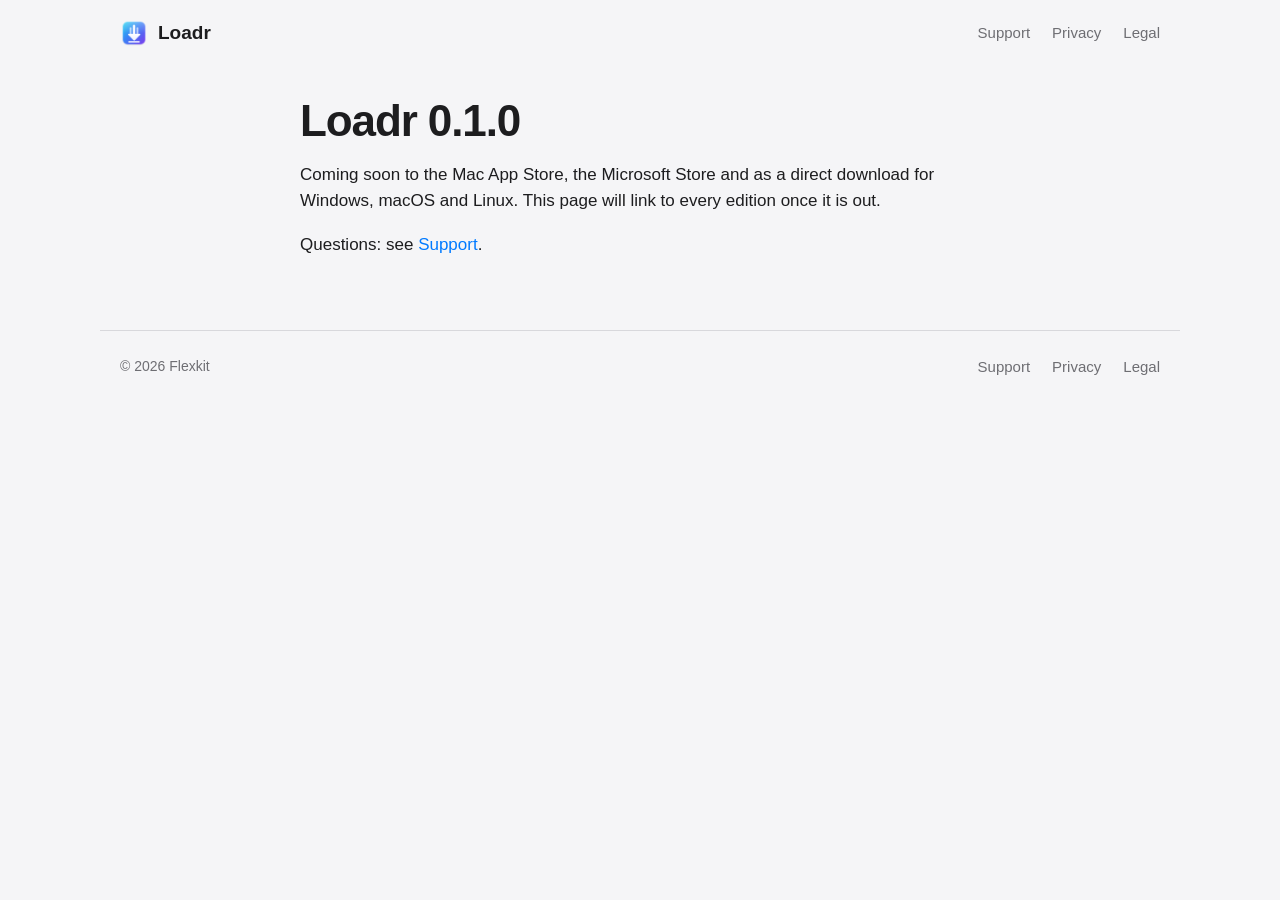
==== download/index.html @ d5647b85 "Loadr website: home, privacy policy, support, legal notice Generated by tools/build_site.py in the a" ====
<!doctype html>
<html lang="en">
<head>
<meta charset="utf-8">
<meta name="viewport" content="width=device-width, initial-scale=1">
<title>Download Loadr</title>
<meta name="description" content="Download Loadr.">
<meta name="color-scheme" content="light dark">
<link rel="icon" href="../img/icon-64.png">
<link rel="apple-touch-icon" href="../img/icon-256.png">
<link rel="stylesheet" href="../style.css">
</head>
<body>
<header class="top">
  <a class="brand" href="../"><img src="../img/icon-64.png" alt="" width="28" height="28">Loadr</a>
  <nav><a href="../support/">Support</a><a href="../privacy/">Privacy</a><a href="../legal/">Legal</a></nav>
</header>
<main class="doc"><h1>Loadr 0.1.0</h1><p>Coming soon to the Mac App Store, the Microsoft Store and as a direct download for Windows, macOS and Linux. This page will link to every edition once it is out.</p><p>Questions: see <a href="../support/">Support</a>.</p></main>
<footer>
  <span>© 2026 Flexkit</span>
  <nav><a href="../support/">Support</a><a href="../privacy/">Privacy</a><a href="../legal/">Legal</a></nav>
</footer>
</body>
</html>
---- style.css ----
/* Website style (copied to site/style.css by tools/build_site.py). No web fonts: the
   system font is used, so the pages make no third-party requests. */
:root {
  --bg: #f5f5f7;
  --surface: #ffffff;
  --text: #1d1d1f;
  --muted: #6e6e73;
  --line: #d8d8dc;
  --accent: #007aff;
  --shadow: 0 30px 80px rgba(0, 0, 0, 0.16), 0 8px 24px rgba(0, 0, 0, 0.08);
  color-scheme: light dark;
}
@media (prefers-color-scheme: dark) {
  :root {
    --bg: #111113;
    --surface: #1c1c1e;
    --text: #f2f2f4;
    --muted: #9b9ba1;
    --line: #2e2e31;
    --accent: #0a84ff;
    --shadow: 0 30px 80px rgba(0, 0, 0, 0.6), 0 8px 24px rgba(0, 0, 0, 0.4);
  }
}
* { box-sizing: border-box; }
html { -webkit-text-size-adjust: 100%; }
body {
  margin: 0;
  background: var(--bg);
  color: var(--text);
  font: 17px/1.55 -apple-system, BlinkMacSystemFont, "Inter", "Segoe UI", Roboto, "Helvetica Neue", Arial, sans-serif;
  -webkit-font-smoothing: antialiased;
}
a { color: var(--accent); text-decoration: none; }
a:hover { text-decoration: underline; }
img { max-width: 100%; height: auto; display: block; }

.top, footer {
  max-width: 1080px;
  margin: 0 auto;
  padding: 18px 20px;
  display: flex;
  align-items: center;
  justify-content: space-between;
  gap: 16px;
}
.brand { display: flex; align-items: center; gap: 10px; color: var(--text); font-weight: 700; font-size: 19px; }
.brand:hover { text-decoration: none; }
nav { display: flex; gap: 22px; }
nav a { color: var(--muted); font-size: 15px; }
nav a[aria-current="page"], nav a:hover { color: var(--text); text-decoration: none; }
footer { color: var(--muted); font-size: 14px; border-top: 1px solid var(--line); margin-top: 72px; padding-top: 24px; padding-bottom: 40px; }

main { max-width: 1080px; margin: 0 auto; padding: 0 20px; }
.hero { text-align: center; padding: 56px 0 8px; }
.appicon { margin: 0 auto 20px; width: 112px; height: 112px; }
h1 { font-size: clamp(36px, 6vw, 60px); line-height: 1.08; letter-spacing: -0.025em; margin: 0 0 16px; text-wrap: balance; }
.lead { font-size: clamp(18px, 2.2vw, 22px); color: var(--muted); max-width: 720px; margin: 0 auto 18px; text-wrap: pretty; }
.soon { font-size: 14px; color: var(--muted); margin: 0; }

.shot { margin: 48px auto 0; }
.shot img, .split img { border-radius: 12px; box-shadow: var(--shadow); }

.split { display: grid; grid-template-columns: 1fr 1fr; gap: 48px; align-items: center; margin-top: 96px; }
.split h2 { font-size: clamp(28px, 3.6vw, 40px); line-height: 1.12; letter-spacing: -0.02em; margin: 0 0 14px; }
.split p { color: var(--muted); font-size: 19px; margin: 0; }
.split figure { margin: 0; }

.cards { display: grid; grid-template-columns: repeat(3, 1fr); gap: 16px; margin-top: 96px; }
.card { background: var(--surface); border: 1px solid var(--line); border-radius: 16px; padding: 22px 22px 10px; }
.card h3 { margin: 0 0 10px; font-size: 18px; }
.card ul { margin: 0; padding-left: 18px; color: var(--muted); font-size: 15px; }
.card li { margin-bottom: 8px; }
.note { color: var(--muted); font-size: 14px; text-align: center; max-width: 760px; margin: 32px auto 0; }

.doc { max-width: 720px; padding-top: 32px; }
.doc h1 { font-size: clamp(32px, 5vw, 44px); margin-bottom: 8px; }
.doc h2 { font-size: 21px; margin: 34px 0 8px; }
.doc h3 { font-size: 17px; margin: 24px 0 4px; }
.doc h3 + p { margin-top: 0; }
.doc p, .doc li { color: var(--text); }
.doc ul { padding-left: 22px; }
.doc em { color: var(--muted); font-style: normal; font-size: 15px; }
code { font: 0.9em ui-monospace, SFMono-Regular, Menlo, monospace; background: var(--surface); border: 1px solid var(--line); border-radius: 5px; padding: 1px 5px; }

@media (max-width: 820px) {
  .split { grid-template-columns: 1fr; gap: 28px; margin-top: 64px; }
  .cards { grid-template-columns: 1fr; margin-top: 64px; }
  .hero { padding-top: 32px; }
  .top nav { gap: 16px; }
}
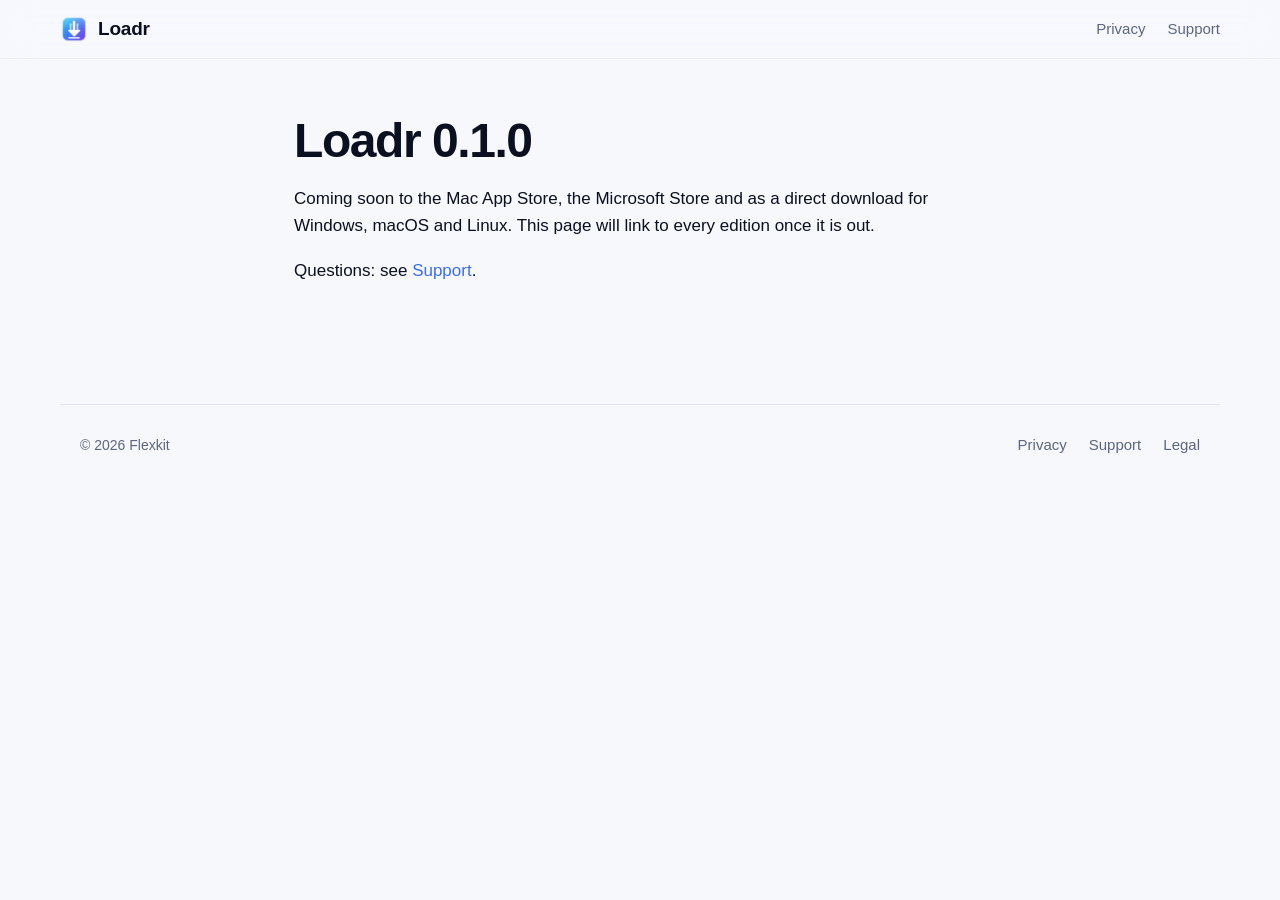
==== commit 58a9599c: "Update the website Generated by tools/build_site.py in the app repository." ====
--- a/download/index.html
+++ b/download/index.html
@@ -6,19 +6,19 @@
 <title>Download Loadr</title>
 <meta name="description" content="Download Loadr.">
 <meta name="color-scheme" content="light dark">
-<link rel="icon" href="../img/icon-64.png">
-<link rel="apple-touch-icon" href="../img/icon-256.png">
-<link rel="stylesheet" href="../style.css">
+<link rel="icon" href="../img/icon-64.png?v=38c56fb1af">
+<link rel="apple-touch-icon" href="../img/icon-256.png?v=3b2b8973ac">
+<link rel="stylesheet" href="../style.css?v=9e1d853f84">
 </head>
 <body>
 <header class="top">
-  <a class="brand" href="../"><img src="../img/icon-64.png" alt="" width="28" height="28">Loadr</a>
-  <nav><a href="../support/">Support</a><a href="../privacy/">Privacy</a><a href="../legal/">Legal</a></nav>
+  <a class="brand" href="../"><img src="../img/icon-64.png?v=38c56fb1af" alt="" width="28" height="28">Loadr</a>
+  <nav><a href="../privacy/">Privacy</a><a href="../support/">Support</a></nav>
 </header>
 <main class="doc"><h1>Loadr 0.1.0</h1><p>Coming soon to the Mac App Store, the Microsoft Store and as a direct download for Windows, macOS and Linux. This page will link to every edition once it is out.</p><p>Questions: see <a href="../support/">Support</a>.</p></main>
 <footer>
   <span>© 2026 Flexkit</span>
-  <nav><a href="../support/">Support</a><a href="../privacy/">Privacy</a><a href="../legal/">Legal</a></nav>
+  <nav><a href="../privacy/">Privacy</a><a href="../support/">Support</a><a href="../legal/">Legal</a></nav>
 </footer>
 </body>
 </html>
--- a/style.css
+++ b/style.css
@@ -1,90 +1,226 @@
-/* Website style (copied to site/style.css by tools/build_site.py). No web fonts: the
-   system font is used, so the pages make no third-party requests. */
+/* Website style (copied to site/style.css by tools/build_site.py). No web fonts and no
+   scripts: the system font is used and the page makes no third-party requests. */
 :root {
-  --bg: #f5f5f7;
+  --bg: #f7f8fc;
   --surface: #ffffff;
-  --text: #1d1d1f;
-  --muted: #6e6e73;
-  --line: #d8d8dc;
-  --accent: #007aff;
-  --shadow: 0 30px 80px rgba(0, 0, 0, 0.16), 0 8px 24px rgba(0, 0, 0, 0.08);
+  --tile: #eef1f8;
+  --text: #0b1020;
+  --muted: #5d6680;
+  --line: #e2e6f0;
+  --accent: #3b6cf6;
+  --c1: #22d3ee;
+  --c2: #3b82f6;
+  --c3: #7c3aed;
+  --grad: linear-gradient(110deg, var(--c1) 0%, var(--c2) 45%, var(--c3) 100%);
+  --shadow: 0 50px 100px -30px rgba(30, 41, 80, 0.35), 0 18px 40px -20px rgba(30, 41, 80, 0.25);
   color-scheme: light dark;
 }
 @media (prefers-color-scheme: dark) {
   :root {
-    --bg: #111113;
-    --surface: #1c1c1e;
-    --text: #f2f2f4;
-    --muted: #9b9ba1;
-    --line: #2e2e31;
-    --accent: #0a84ff;
-    --shadow: 0 30px 80px rgba(0, 0, 0, 0.6), 0 8px 24px rgba(0, 0, 0, 0.4);
+    --bg: #05080f;
+    --surface: #0d1322;
+    --tile: #0d1322;
+    --text: #f1f4ff;
+    --muted: #8e99b5;
+    --line: #1a2238;
+    --accent: #7aa2ff;
+    --shadow: 0 50px 100px -30px rgba(0, 0, 0, 0.85), 0 18px 40px -20px rgba(0, 0, 0, 0.6);
   }
 }
 * { box-sizing: border-box; }
-html { -webkit-text-size-adjust: 100%; }
+html { -webkit-text-size-adjust: 100%; scroll-behavior: smooth; }
+@media (prefers-reduced-motion: reduce) { html { scroll-behavior: auto; } }
 body {
   margin: 0;
   background: var(--bg);
   color: var(--text);
-  font: 17px/1.55 -apple-system, BlinkMacSystemFont, "Inter", "Segoe UI", Roboto, "Helvetica Neue", Arial, sans-serif;
+  font: 17px/1.6 -apple-system, BlinkMacSystemFont, "Segoe UI Variable Display", "Segoe UI", "Inter", Roboto, "Helvetica Neue", Arial, sans-serif;
   -webkit-font-smoothing: antialiased;
+  overflow-x: hidden;
 }
 a { color: var(--accent); text-decoration: none; }
 a:hover { text-decoration: underline; }
 img { max-width: 100%; height: auto; display: block; }
-
-.top, footer {
-  max-width: 1080px;
-  margin: 0 auto;
-  padding: 18px 20px;
-  display: flex;
-  align-items: center;
-  justify-content: space-between;
-  gap: 16px;
-}
-.brand { display: flex; align-items: center; gap: 10px; color: var(--text); font-weight: 700; font-size: 19px; }
+picture { display: block; }
+h1, h2, h3 { text-wrap: balance; }
+p { text-wrap: pretty; }
+
+/* ---------- header and footer ---------- */
+.top {
+  position: sticky; top: 0; z-index: 10;
+  display: flex; align-items: center; justify-content: space-between; gap: 16px;
+  padding: 14px max(20px, calc((100vw - 1160px) / 2));
+  background: color-mix(in srgb, var(--bg) 75%, transparent);
+  backdrop-filter: saturate(1.6) blur(16px);
+  -webkit-backdrop-filter: saturate(1.6) blur(16px);
+  border-bottom: 1px solid color-mix(in srgb, var(--line) 60%, transparent);
+}
+.brand { display: flex; align-items: center; gap: 10px; color: var(--text); font-weight: 700; font-size: 19px; letter-spacing: -0.01em; }
+.brand img { border-radius: 7px; }
 .brand:hover { text-decoration: none; }
 nav { display: flex; gap: 22px; }
 nav a { color: var(--muted); font-size: 15px; }
 nav a[aria-current="page"], nav a:hover { color: var(--text); text-decoration: none; }
-footer { color: var(--muted); font-size: 14px; border-top: 1px solid var(--line); margin-top: 72px; padding-top: 24px; padding-bottom: 40px; }
-
-main { max-width: 1080px; margin: 0 auto; padding: 0 20px; }
-.hero { text-align: center; padding: 56px 0 8px; }
-.appicon { margin: 0 auto 20px; width: 112px; height: 112px; }
-h1 { font-size: clamp(36px, 6vw, 60px); line-height: 1.08; letter-spacing: -0.025em; margin: 0 0 16px; text-wrap: balance; }
-.lead { font-size: clamp(18px, 2.2vw, 22px); color: var(--muted); max-width: 720px; margin: 0 auto 18px; text-wrap: pretty; }
-.soon { font-size: 14px; color: var(--muted); margin: 0; }
-
-.shot { margin: 48px auto 0; }
-.shot img, .split img { border-radius: 12px; box-shadow: var(--shadow); }
-
-.split { display: grid; grid-template-columns: 1fr 1fr; gap: 48px; align-items: center; margin-top: 96px; }
-.split h2 { font-size: clamp(28px, 3.6vw, 40px); line-height: 1.12; letter-spacing: -0.02em; margin: 0 0 14px; }
-.split p { color: var(--muted); font-size: 19px; margin: 0; }
-.split figure { margin: 0; }
-
-.cards { display: grid; grid-template-columns: repeat(3, 1fr); gap: 16px; margin-top: 96px; }
-.card { background: var(--surface); border: 1px solid var(--line); border-radius: 16px; padding: 22px 22px 10px; }
-.card h3 { margin: 0 0 10px; font-size: 18px; }
-.card ul { margin: 0; padding-left: 18px; color: var(--muted); font-size: 15px; }
-.card li { margin-bottom: 8px; }
-.note { color: var(--muted); font-size: 14px; text-align: center; max-width: 760px; margin: 32px auto 0; }
-
-.doc { max-width: 720px; padding-top: 32px; }
-.doc h1 { font-size: clamp(32px, 5vw, 44px); margin-bottom: 8px; }
-.doc h2 { font-size: 21px; margin: 34px 0 8px; }
+footer {
+  max-width: 1160px; margin: 120px auto 0; padding: 28px 20px 48px;
+  display: flex; align-items: center; justify-content: space-between; gap: 16px; flex-wrap: wrap;
+  color: var(--muted); font-size: 14px; border-top: 1px solid var(--line);
+}
+
+/* ---------- shared ---------- */
+main { max-width: 1160px; margin: 0 auto; padding: 0 24px; }
+.grad { background: var(--grad); -webkit-background-clip: text; background-clip: text; color: transparent; }
+.title {
+  font-size: clamp(36px, 5.6vw, 64px); line-height: 1.02; letter-spacing: -0.045em;
+  text-align: center; margin: 0 0 56px;
+}
+.btn {
+  display: inline-flex; align-items: center; padding: 14px 26px; border-radius: 999px;
+  font-weight: 600; font-size: 16px; transition: transform .15s ease, box-shadow .15s ease;
+}
+.btn:hover { text-decoration: none; transform: translateY(-1px); }
+.btn.primary { color: #fff; background: var(--grad); box-shadow: 0 14px 34px -14px rgba(59, 108, 246, .9); }
+.btn.ghost { color: var(--text); border: 1px solid var(--line); background: color-mix(in srgb, var(--surface) 70%, transparent); }
+.ctas { display: flex; gap: 12px; justify-content: center; flex-wrap: wrap; }
+
+/* ---------- hero ---------- */
+.hero { position: relative; text-align: center; padding: 96px 0 0; }
+.glow {
+  position: absolute; left: 50%; top: -120px; width: 1500px; height: 1100px; transform: translateX(-50%);
+  z-index: -1; pointer-events: none;
+  background:
+    radial-gradient(28% 34% at 34% 30%, color-mix(in srgb, var(--c1) 40%, transparent), transparent 70%),
+    radial-gradient(30% 36% at 66% 26%, color-mix(in srgb, var(--c3) 36%, transparent), transparent 70%),
+    radial-gradient(40% 40% at 50% 66%, color-mix(in srgb, var(--c2) 30%, transparent), transparent 75%);
+}
+.pill {
+  display: inline-block; margin: 0 0 28px; padding: 7px 16px; border-radius: 999px; font-size: 14px; font-weight: 600;
+  color: var(--muted); background: color-mix(in srgb, var(--surface) 70%, transparent); border: 1px solid var(--line);
+}
+.hero h1 { font-size: clamp(56px, 11vw, 132px); line-height: 0.95; letter-spacing: -0.055em; margin: 0 0 28px; font-weight: 800; }
+.lead { font-size: clamp(19px, 2.4vw, 24px); color: var(--muted); margin: 0 auto 38px; max-width: 640px; }
+.hero-shot { margin: 96px auto 0; max-width: 1100px; }
+.hero-shot img { border-radius: 14px; box-shadow: var(--shadow); }
+
+/* ---------- bento ---------- */
+.bento { margin-top: 200px; }
+.grid { display: grid; grid-template-columns: repeat(6, 1fr); gap: 20px; }
+.tile {
+  grid-column: span 2; position: relative; overflow: hidden;
+  display: flex; flex-direction: column; gap: 28px;
+  padding: 36px 36px 0; min-height: 420px; border-radius: 28px;
+  background: var(--tile); border: 1px solid var(--line);
+}
+.tile.wide { grid-column: span 4; }
+.tile.accent {
+  color: #fff; border: 0;
+  background:
+    radial-gradient(70% 90% at 0% 0%, rgba(34, 211, 238, .55), transparent 60%),
+    radial-gradient(70% 90% at 100% 100%, rgba(124, 58, 237, .6), transparent 60%),
+    #1c2a6b;
+}
+.tile h3 { font-size: clamp(26px, 2.8vw, 36px); line-height: 1.05; letter-spacing: -0.035em; margin: 0 0 8px; font-weight: 750; }
+.tile p { margin: 0; color: var(--muted); font-size: 17px; }
+.tile.accent p { color: rgba(255, 255, 255, .78); }
+.tile .visual { margin-top: auto; padding-bottom: 36px; }
+.tile .visual img { width: 100%; border-radius: 16px; box-shadow: 0 30px 60px -30px rgba(10, 20, 60, .6); margin: 0 auto; }
+.tile.wide .visual img { width: 64%; }
+/* Windows that run off the bottom edge of their tile. */
+.tile .visual.bleed { padding-bottom: 0; margin-bottom: -2px; }
+.tile .visual.bleed img { border-radius: 14px 14px 0 0; }
+.tile.wide .visual.bleed img { width: 84%; }
+/* A progress ring drawn in CSS (the "Never lose progress" tile). */
+.ring-wrap { position: relative; display: flex; flex-direction: column; align-items: center; gap: 22px; }
+.ring {
+  width: 210px; height: 210px; border-radius: 50%; display: grid; place-items: center;
+  background: conic-gradient(var(--c1), var(--c2) 40%, var(--c3) 62%, color-mix(in srgb, var(--text) 10%, transparent) 62% 100%);
+  -webkit-mask: radial-gradient(farthest-side, transparent calc(100% - 22px), #000 calc(100% - 21px));
+          mask: radial-gradient(farthest-side, transparent calc(100% - 22px), #000 calc(100% - 21px));
+  position: relative;
+}
+.ring-wrap::before {
+  content: "62%"; position: absolute; top: 105px; left: 50%; transform: translate(-50%, -50%);
+  font-size: 52px; font-weight: 800; letter-spacing: -0.04em;
+}
+.ring-note { margin: 0; font-size: 15px; color: var(--muted); display: inline-flex; align-items: center; gap: 8px; }
+.ring-note .dot { width: 8px; height: 8px; border-radius: 50%; background: #f5b841; }
+.tile.mini { min-height: 0; padding: 32px; gap: 0; }
+.tile.mini .glyph { width: 46px; height: 46px; padding: 11px; border-radius: 14px; color: #fff; background: var(--grad); margin-bottom: 22px; }
+.tile.mini h3 { font-size: 24px; }
+
+/* ---------- systems (CSS-only tabs) ---------- */
+.systems { text-align: center; margin-top: 200px; }
+.systems .title { margin-bottom: 18px; }
+.systems .sub { color: var(--muted); font-size: 20px; margin: 0 auto 36px; }
+.os > input { position: absolute; opacity: 0; pointer-events: none; }
+.tabs {
+  display: inline-flex; gap: 4px; padding: 5px; border-radius: 999px;
+  background: var(--surface); border: 1px solid var(--line); margin-bottom: 56px;
+}
+.tabs label { padding: 10px 26px; border-radius: 999px; cursor: pointer; font-weight: 600; font-size: 15px; color: var(--muted); }
+.tabs label:hover { color: var(--text); }
+#os-windows:checked ~ .tabs label[for="os-windows"],
+#os-mac:checked ~ .tabs label[for="os-mac"],
+#os-linux:checked ~ .tabs label[for="os-linux"] { color: #fff; background: var(--grad); }
+#os-windows:focus-visible ~ .tabs label[for="os-windows"],
+#os-mac:focus-visible ~ .tabs label[for="os-mac"],
+#os-linux:focus-visible ~ .tabs label[for="os-linux"] { outline: 2px solid var(--accent); outline-offset: 2px; }
+.pane { display: none; margin: 0 auto; max-width: 1000px; }
+#os-windows:checked ~ .panes .pane-windows,
+#os-mac:checked ~ .panes .pane-mac,
+#os-linux:checked ~ .panes .pane-linux { display: block; animation: fade .4s ease; }
+@keyframes fade { from { opacity: 0; transform: translateY(10px); } }
+.pane img { border-radius: 14px; box-shadow: var(--shadow); }
+
+/* ---------- privacy ---------- */
+.privacy-band {
+  margin-top: 200px; padding: 96px 32px; border-radius: 36px; text-align: center; color: #fff;
+  background:
+    radial-gradient(50% 80% at 10% 0%, rgba(34, 211, 238, .4), transparent 60%),
+    radial-gradient(50% 80% at 90% 100%, rgba(124, 58, 237, .5), transparent 60%),
+    #070c1c;
+}
+.privacy-band .glyph { width: 64px; height: 64px; padding: 14px; border-radius: 20px; background: rgba(255, 255, 255, .12); color: #fff; margin: 0 auto 30px; }
+.privacy-band h2 { font-size: clamp(40px, 6vw, 72px); line-height: 1; letter-spacing: -0.045em; margin: 0 0 22px; }
+.privacy-band p { color: #c3cce6; font-size: 20px; margin: 0 0 26px; }
+.privacy-band a { color: #9cc2ff; font-weight: 600; }
+
+/* ---------- get ---------- */
+.get { text-align: center; margin-top: 200px; }
+.get img { margin: 0 auto 26px; filter: drop-shadow(0 20px 34px rgba(59, 108, 246, .4)); }
+.get h2 { font-size: clamp(40px, 6vw, 72px); line-height: 1; letter-spacing: -0.045em; margin: 0 0 40px; }
+.badge {
+  display: inline-flex; flex-direction: column; align-items: flex-start; line-height: 1.2;
+  padding: 12px 26px; border-radius: 16px; background: var(--text); color: var(--bg); font-weight: 650; font-size: 19px;
+}
+.badge small { font-weight: 500; font-size: 12px; opacity: .7; }
+
+/* ---------- documents (privacy, support, legal) ---------- */
+.doc { max-width: 740px; padding-top: 56px; }
+.doc h1 { font-size: clamp(34px, 5vw, 48px); line-height: 1.1; letter-spacing: -0.03em; margin: 0 0 10px; }
+.doc h2 { font-size: 22px; letter-spacing: -0.01em; margin: 38px 0 8px; }
 .doc h3 { font-size: 17px; margin: 24px 0 4px; }
 .doc h3 + p { margin-top: 0; }
-.doc p, .doc li { color: var(--text); }
 .doc ul { padding-left: 22px; }
 .doc em { color: var(--muted); font-style: normal; font-size: 15px; }
-code { font: 0.9em ui-monospace, SFMono-Regular, Menlo, monospace; background: var(--surface); border: 1px solid var(--line); border-radius: 5px; padding: 1px 5px; }
-
-@media (max-width: 820px) {
-  .split { grid-template-columns: 1fr; gap: 28px; margin-top: 64px; }
-  .cards { grid-template-columns: 1fr; margin-top: 64px; }
-  .hero { padding-top: 32px; }
-  .top nav { gap: 16px; }
-}
+code { font: 0.9em ui-monospace, SFMono-Regular, Menlo, Consolas, monospace; background: var(--surface); border: 1px solid var(--line); border-radius: 5px; padding: 1px 5px; }
+
+/* ---------- small screens ---------- */
+@media (max-width: 900px) {
+  .grid { grid-template-columns: 1fr; }
+  .tile, .tile.wide { grid-column: auto; min-height: 0; }
+  .tile.wide .visual img, .tile.wide .visual.bleed img { max-width: 100%; width: 100%; }
+  .bento, .systems, .privacy-band, .get { margin-top: 128px; }
+  .hero { padding-top: 56px; }
+  .hero-shot { margin-top: 64px; }
+  .title { margin-bottom: 36px; }
+  .privacy-band { padding: 64px 24px; }
+}
+@media (max-width: 520px) {
+  nav { gap: 14px; }
+  nav a { font-size: 14px; }
+  .top { padding-left: 16px; padding-right: 16px; }
+  main { padding: 0 16px; }
+  .tile { padding: 28px 24px 0; border-radius: 22px; }
+  .tabs label { padding: 9px 16px; }
+}
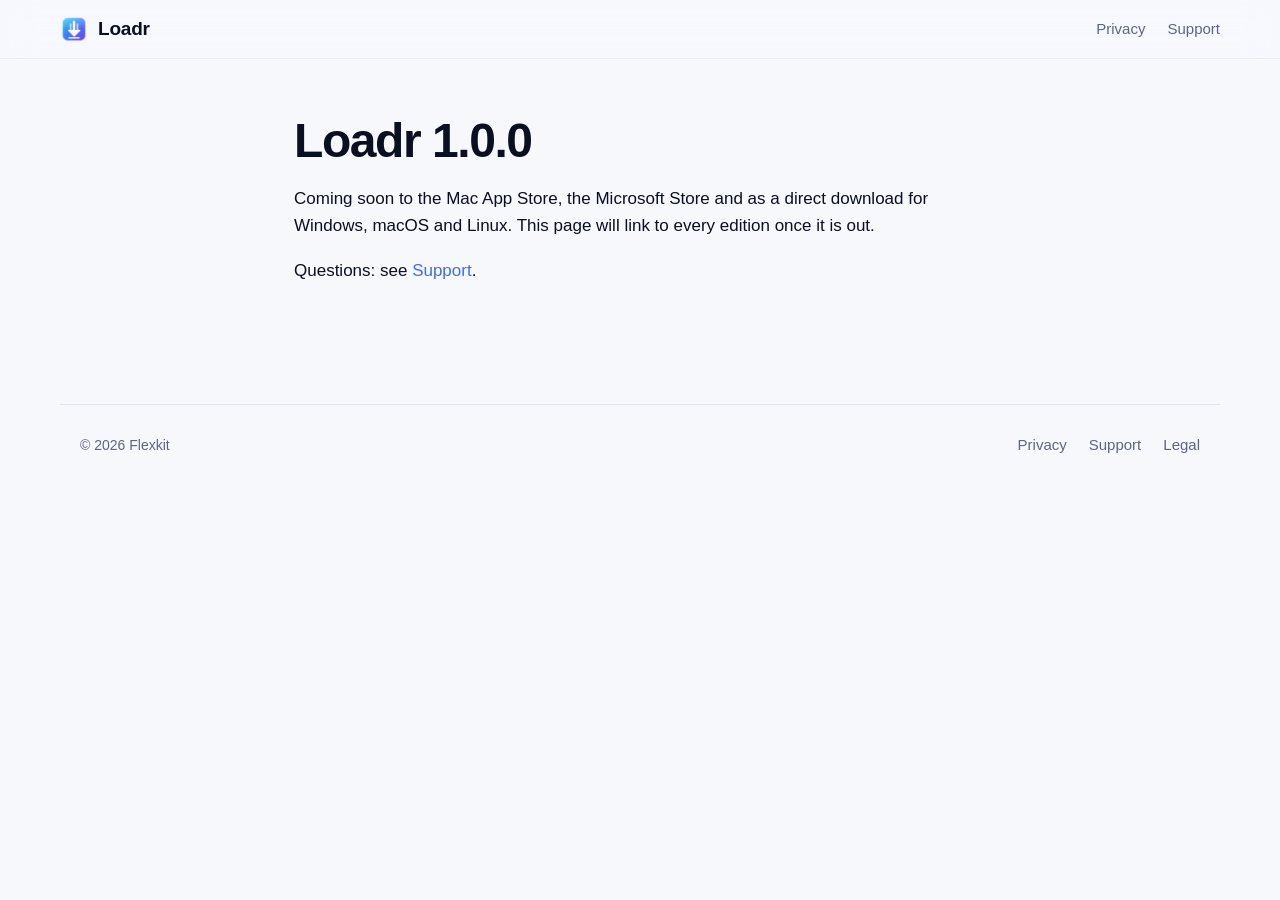
==== commit 492e2aeb: "Update the website Generated by tools/build_site.py in the app repository." ====
--- a/download/index.html
+++ b/download/index.html
@@ -15,7 +15,7 @@
   <a class="brand" href="../"><img src="../img/icon-64.png?v=38c56fb1af" alt="" width="28" height="28">Loadr</a>
   <nav><a href="../privacy/">Privacy</a><a href="../support/">Support</a></nav>
 </header>
-<main class="doc"><h1>Loadr 0.1.0</h1><p>Coming soon to the Mac App Store, the Microsoft Store and as a direct download for Windows, macOS and Linux. This page will link to every edition once it is out.</p><p>Questions: see <a href="../support/">Support</a>.</p></main>
+<main class="doc"><h1>Loadr 1.0.0</h1><p>Coming soon to the Mac App Store, the Microsoft Store and as a direct download for Windows, macOS and Linux. This page will link to every edition once it is out.</p><p>Questions: see <a href="../support/">Support</a>.</p></main>
 <footer>
   <span>© 2026 Flexkit</span>
   <nav><a href="../privacy/">Privacy</a><a href="../support/">Support</a><a href="../legal/">Legal</a></nav>
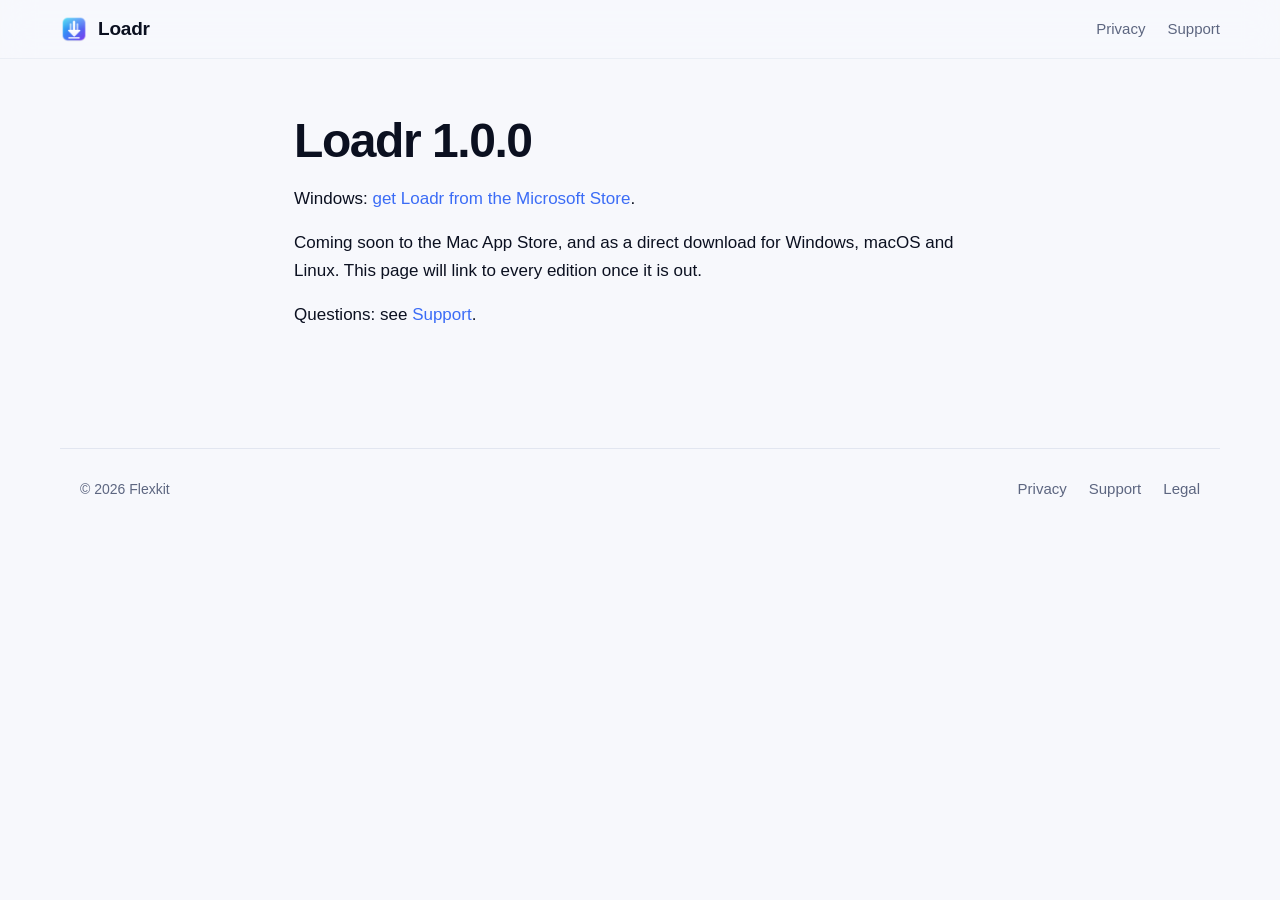
==== commit cc9176d2: "Link Loadr to the Microsoft Store Loadr is out on the Microsoft Store. The home page's get section n" ====
--- a/download/index.html
+++ b/download/index.html
@@ -8,14 +8,14 @@
 <meta name="color-scheme" content="light dark">
 <link rel="icon" href="../img/icon-64.png?v=38c56fb1af">
 <link rel="apple-touch-icon" href="../img/icon-256.png?v=3b2b8973ac">
-<link rel="stylesheet" href="../style.css?v=9e1d853f84">
+<link rel="stylesheet" href="../style.css?v=f8e291273c">
 </head>
 <body>
 <header class="top">
   <a class="brand" href="../"><img src="../img/icon-64.png?v=38c56fb1af" alt="" width="28" height="28">Loadr</a>
   <nav><a href="../privacy/">Privacy</a><a href="../support/">Support</a></nav>
 </header>
-<main class="doc"><h1>Loadr 1.0.0</h1><p>Coming soon to the Mac App Store, the Microsoft Store and as a direct download for Windows, macOS and Linux. This page will link to every edition once it is out.</p><p>Questions: see <a href="../support/">Support</a>.</p></main>
+<main class="doc"><h1>Loadr 1.0.0</h1><p>Windows: <a href="https://apps.microsoft.com/detail/9PG36DQM4502?mode=direct">get Loadr from the Microsoft Store</a>.</p><p>Coming soon to the Mac App Store, and as a direct download for Windows, macOS and Linux. This page will link to every edition once it is out.</p><p>Questions: see <a href="../support/">Support</a>.</p></main>
 <footer>
   <span>© 2026 Flexkit</span>
   <nav><a href="../privacy/">Privacy</a><a href="../support/">Support</a><a href="../legal/">Legal</a></nav>
--- a/style.css
+++ b/style.css
@@ -194,6 +194,11 @@
   padding: 12px 26px; border-radius: 16px; background: var(--text); color: var(--bg); font-weight: 650; font-size: 19px;
 }
 .badge small { font-weight: 500; font-size: 12px; opacity: .7; }
+a.badge { text-decoration: none; transition: transform .15s, box-shadow .2s; }
+a.badge:hover { transform: translateY(-2px); box-shadow: 0 14px 30px -14px rgba(59, 108, 246, .7); }
+.badge.soon { background: transparent; color: var(--text); box-shadow: inset 0 0 0 1.5px var(--line); }
+.get .ctas { display: flex; flex-wrap: wrap; justify-content: center; gap: 14px; }
+.get-note { color: var(--muted); font-size: 15px; margin: 24px auto 0; max-width: 32em; }
 
 /* ---------- documents (privacy, support, legal) ---------- */
 .doc { max-width: 740px; padding-top: 56px; }
